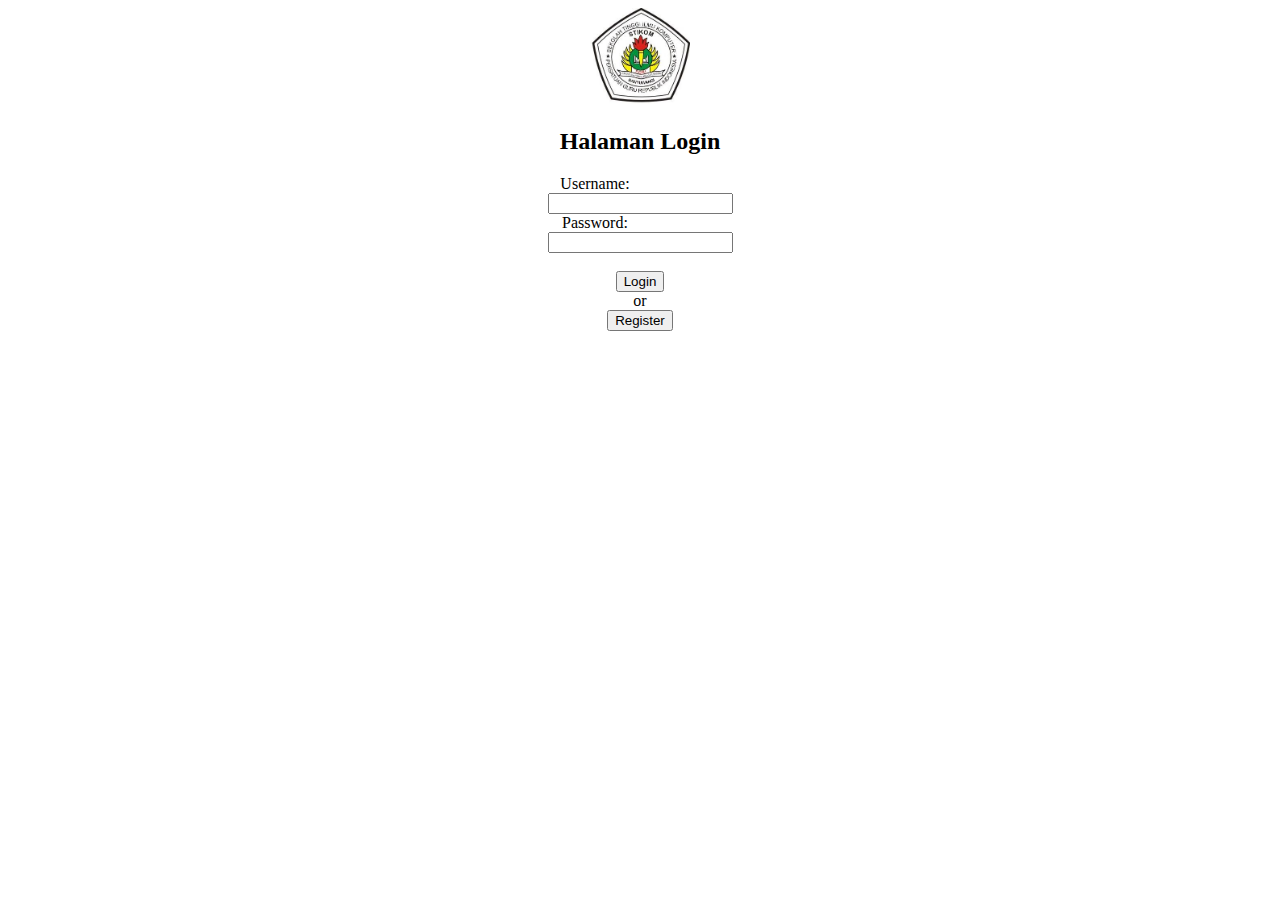
==== index.html @ c52e57b0 "Update and rename login.html to index.html" ====
<!DOCTYPE html>
<html lang="en">
<head>
    <meta charset="UTF-8">
    <meta name="viewport" content="width=device-width, initial-scale=1.0">
    <title>Login</title>
</head>
<body>
    <header>
        <center>
        <img src="logo.jpg" alt="Logo STIKOM" width="100">
        <h2>Halaman Login</h2>
        </center>
    </header>
    <main>
            <form action="login" method="post">
                <center>
                    <label for="username" style="margin-right: 90px;">Username:</label><br>
                    <input type="text" id="username" name="username"><br>
            
                    <label for="password" style="margin-right: 90px;">Password:</label><br>
                    <input type="password" id="password" name="password"><br><br>
            
                   <a href="beranda.html"><button type="button">Login</button></a><br>
                   or <br>
                   <a href="registrasi.html"><button type="button">Register</button></a>
                </center> 
            </form>
    </main>
    <footer>
    </footer>
</body>
</html>
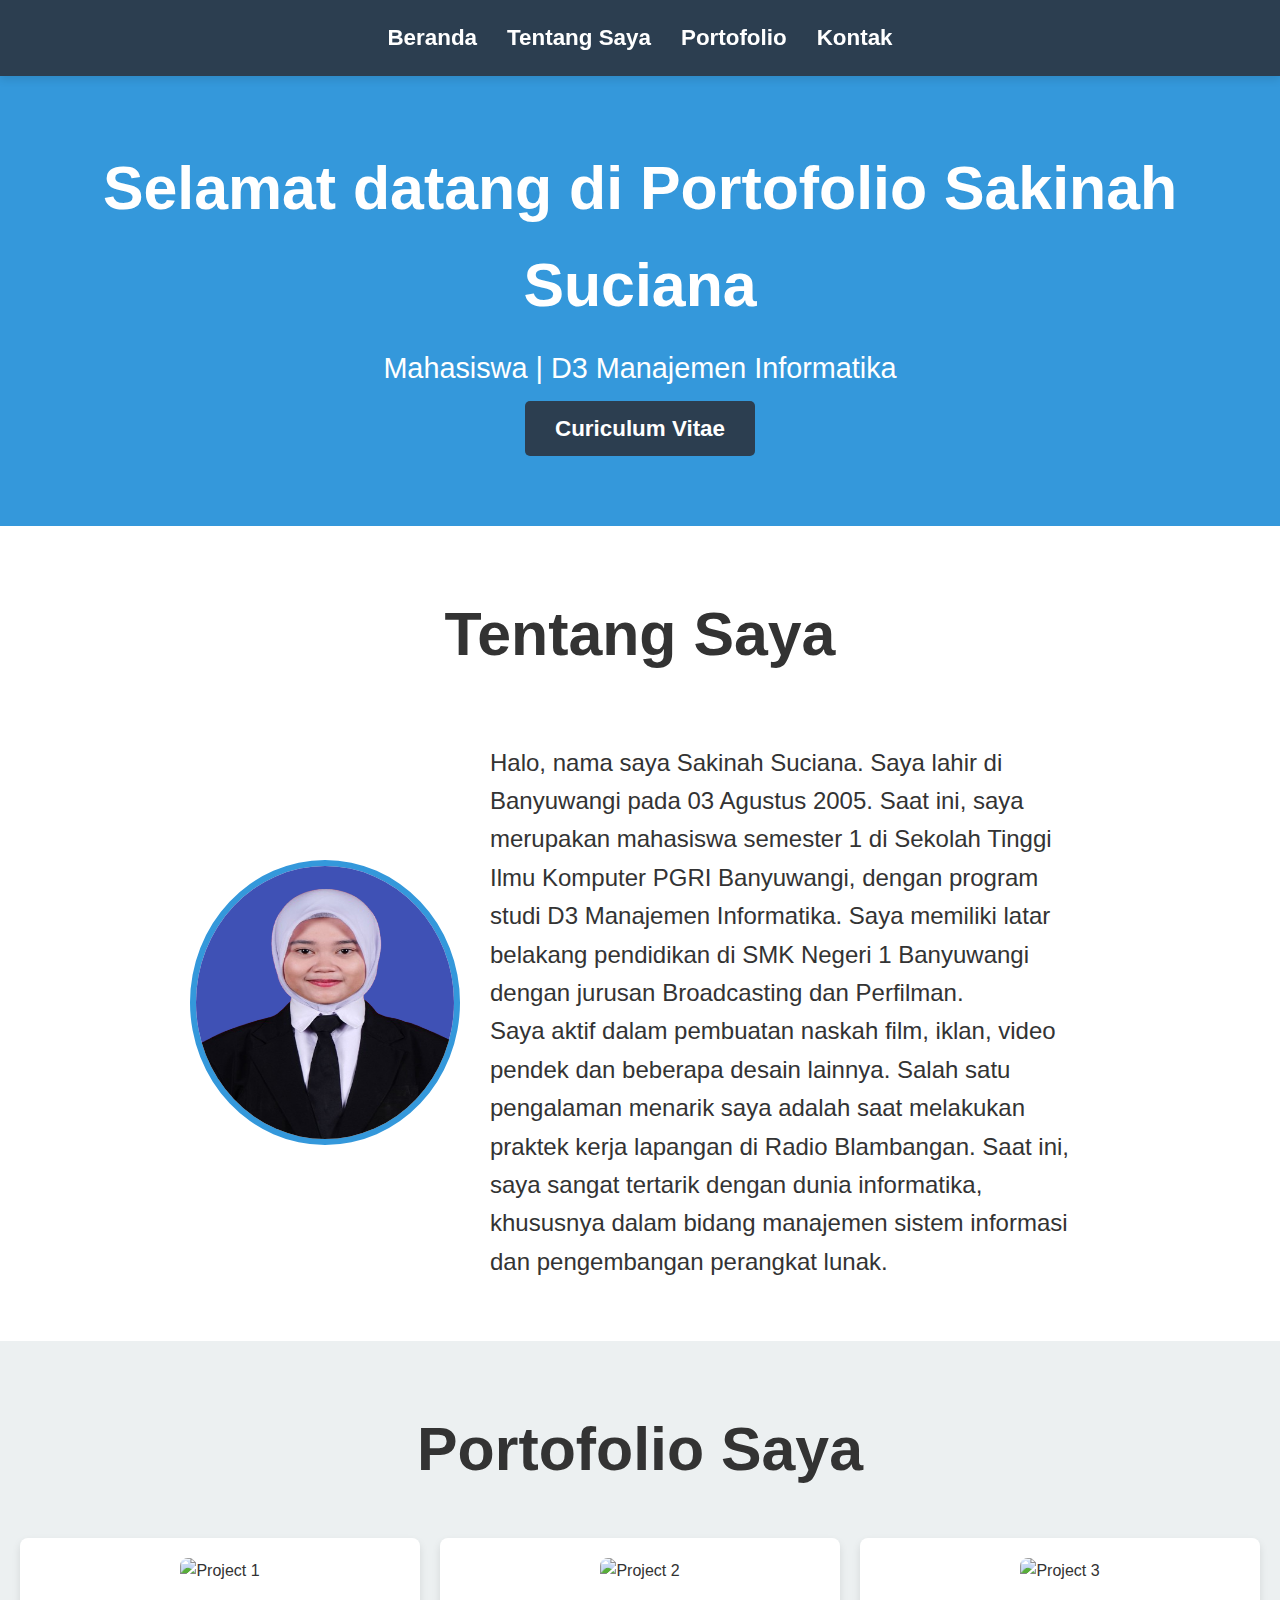
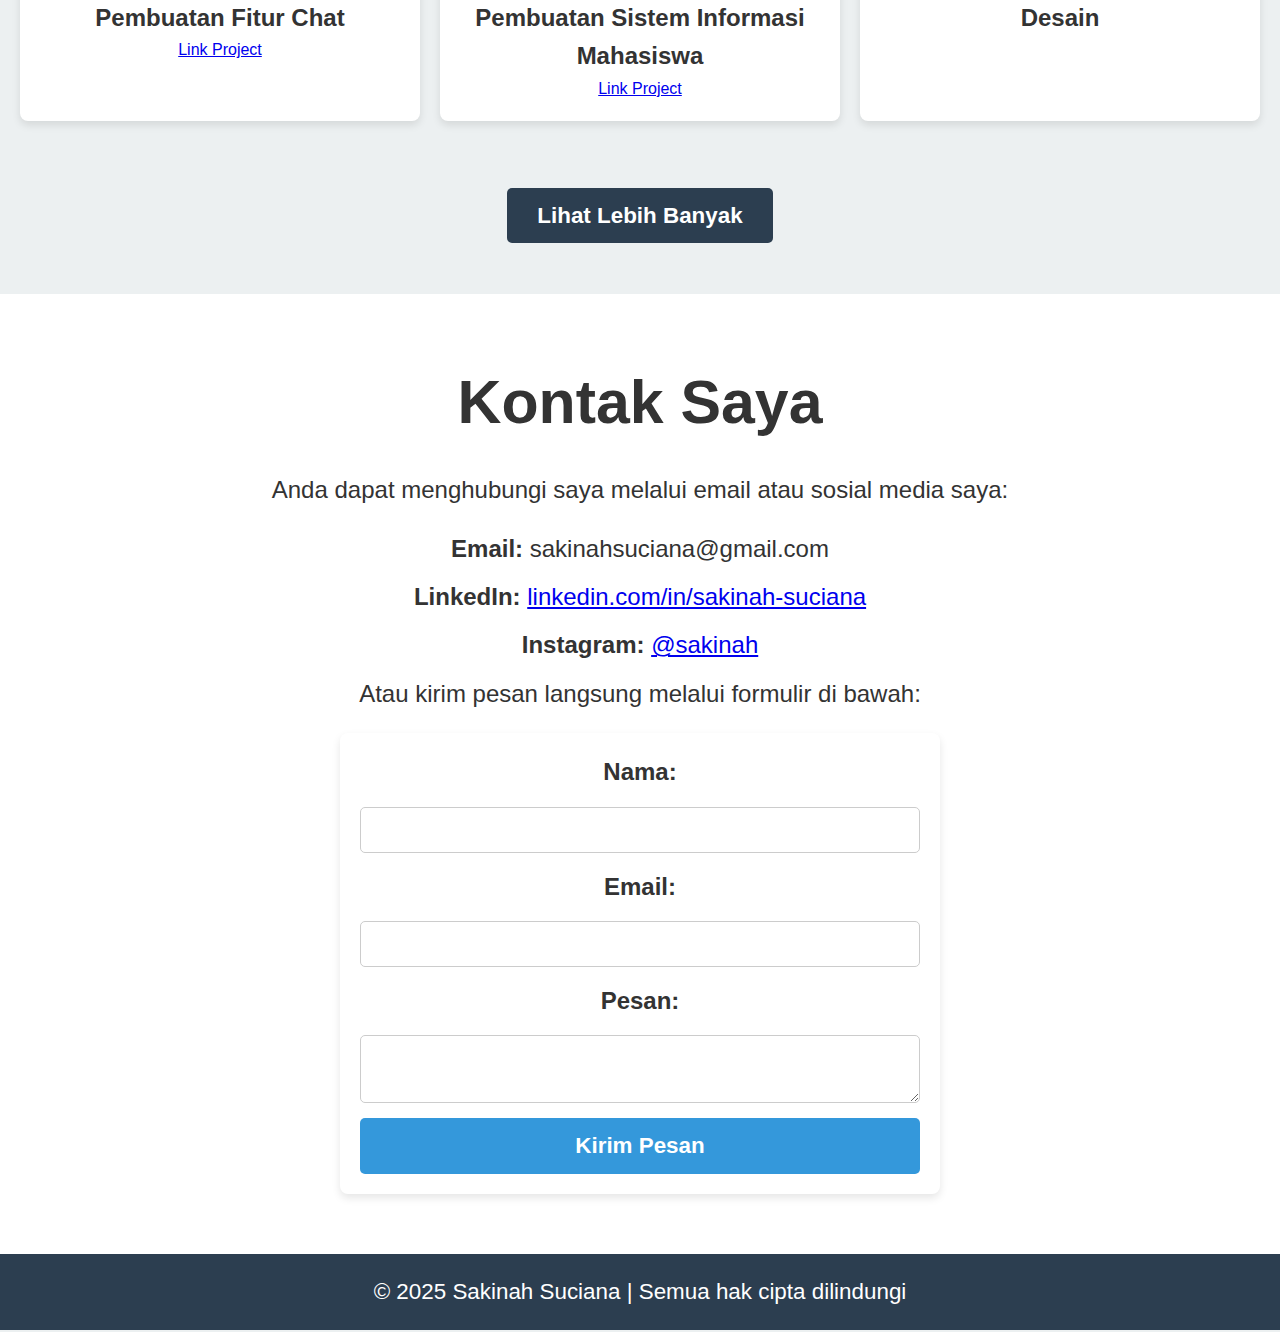
==== commit 03e2c0c0: "Ujian Akhir Semester" ====
--- a/index.html
+++ b/index.html
@@ -1,33 +1,100 @@
 <!DOCTYPE html>
-<html lang="en">
+<html lang="id">
 <head>
     <meta charset="UTF-8">
     <meta name="viewport" content="width=device-width, initial-scale=1.0">
-    <title>Login</title>
+    <title>Sakinah Suciana - Portofolio</title>
+    <link rel="stylesheet" href="styles.css">
 </head>
 <body>
     <header>
-        <center>
-        <img src="logo.jpg" alt="Logo STIKOM" width="100">
-        <h2>Halaman Login</h2>
-        </center>
+        <nav>
+            <ul>
+                <li><a href="#home">Beranda</a></li>
+                <li><a href="#about">Tentang Saya</a></li>
+                <li><a href="#portfolio">Portofolio</a></li>
+                <li><a href="#contact">Kontak</a></li>
+            </ul>
+        </nav>
     </header>
-    <main>
-            <form action="login" method="post">
-                <center>
-                    <label for="username" style="margin-right: 90px;">Username:</label><br>
-                    <input type="text" id="username" name="username"><br>
-            
-                    <label for="password" style="margin-right: 90px;">Password:</label><br>
-                    <input type="password" id="password" name="password"><br><br>
-            
-                   <a href="beranda.html"><button type="button">Login</button></a><br>
-                   or <br>
-                   <a href="registrasi.html"><button type="button">Register</button></a>
-                </center> 
-            </form>
-    </main>
+
+    <!-- Home Section -->
+    <section id="home" class="hero">
+        <div class="container">
+            <h1>Selamat datang di Portofolio Sakinah Suciana</h1>
+            <p>Mahasiswa | D3 Manajemen Informatika</p>
+            <a href="cv.html" class="cta-button">Curiculum Vitae</a>
+        </div>
+    </section>
+
+    <!-- About Section -->
+    <section id="about" class="about">
+        <div class="container">
+            <div class="about-content">
+                <h2>Tentang Saya</h2>
+                <div class="profile-container">
+                    <img src="sakinah.png" alt="Foto Sakinah Suciana" class="profile-image">
+                    <div class="bio">
+                        <p>Halo, nama saya Sakinah Suciana. Saya lahir di Banyuwangi pada 03 Agustus 2005. Saat ini, saya merupakan mahasiswa semester 1 di Sekolah Tinggi Ilmu Komputer PGRI Banyuwangi, dengan program studi D3 Manajemen Informatika. Saya memiliki latar belakang pendidikan di SMK Negeri 1 Banyuwangi dengan jurusan Broadcasting dan Perfilman.</p>
+                        <p>Saya aktif dalam pembuatan naskah film, iklan, video pendek dan beberapa desain lainnya. Salah satu pengalaman menarik saya adalah saat melakukan praktek kerja lapangan di Radio Blambangan. Saat ini, saya sangat tertarik dengan dunia informatika, khususnya dalam bidang manajemen sistem informasi dan pengembangan perangkat lunak.</p>
+                    </div>
+                </div>
+            </div>
+        </div>
+    </section>
+
+    <!-- Portfolio Section -->
+    <section id="portfolio" class="portfolio">
+        <div class="container">
+            <h2>Portofolio Saya</h2>
+            <div class="portfolio-grid">
+                <div class="portfolio-item">
+                    <img src="" alt="Project 1">
+                    <p>Pembuatan Fitur Chat</p>
+                    <a href="https://www.figma.com/design/HkJ35SzTS2v5U6WU0SyoSH/UTS-FIGMA?t=YzW3WCdgzpT68g0o-1">Link Project</a>
+                </div>
+                <div class="portfolio-item">
+                    <img src="" alt="Project 2">
+                    <p>Pembuatan Sistem Informasi Mahasiswa</p>
+                    <a href="https://www.figma.com/design/ifjexqb42TMJteQkdiCB2y/Untitled?node-id=0-1">Link Project</a>
+                </div>
+                <div class="portfolio-item">
+                    <img src="" alt="Project 3">
+                    <p>Desain</p>
+                </div>
+            </div>
+        </div><br><br><br>
+        <a href="more.html" class="cta-button">Lihat Lebih Banyak</a>
+    </section>
+   
+ <!-- Contact Section -->
+<section id="contact" class="contact">
+    <div class="container">
+        <h2>Kontak Saya</h2>
+        <p>Anda dapat menghubungi saya melalui email atau sosial media saya:</p>
+        <ul class="contact-list">
+            <li><strong>Email:</strong> sakinahsuciana@gmail.com</li>
+            <li><strong>LinkedIn:</strong> <a href="https://www.linkedin.com/in/sakinah-suciana" target="_blank">linkedin.com/in/sakinah-suciana</a></li>
+            <li><strong>Instagram:</strong> <a href="https://www.instagram.com/sakinahs._?igsh=MXN3bG50eWd5d3FpOA== " target="_blank">@sakinah</a></li>
+        </ul>
+        <p>Atau kirim pesan langsung melalui formulir di bawah:</p>
+        <form action="#" method="POST">
+            <label for="name">Nama:</label>
+            <input type="text" id="name" name="name" required>
+
+            <label for="email">Email:</label>
+            <input type="email" id="email" name="email" required>
+
+            <label for="message">Pesan:</label>
+            <textarea id="message" name="message" required></textarea>
+
+            <button type="submit">Kirim Pesan</button>
+        </form>
+    </div>
+</section>
+
     <footer>
+        <p>&copy; 2025 Sakinah Suciana | Semua hak cipta dilindungi</p>
     </footer>
 </body>
 </html>
--- a/styles.css
+++ b/styles.css
@@ -0,0 +1,295 @@
+/* Variabel */
+/* Ukuran besar untuk judul utama */
+/* Ukuran medium yang lebih besar */
+/* Ukuran kecil yang lebih besar */
+/* Global Styles */
+* {
+  margin: 0;
+  padding: 0;
+  box-sizing: border-box;
+}
+
+body {
+  padding-top: 60px; /* Sesuaikan dengan tinggi header */
+  font-family: "roboto", sans-serif;
+  background-color: #ecf0f1;
+  color: #333;
+  line-height: 1.6; /* Menambahkan jarak antar baris */
+}
+
+/* Header and Navigation */
+header {
+  position: fixed; /* Menjadikan menu tetap di posisi atas */
+  top: 0; /* Jarak dari atas layar */
+  left: 0; /* Jarak dari kiri layar */
+  width: 100%; /* Memastikan menu mencakup seluruh lebar layar */
+  background-color: #2c3e50;
+  color: white;
+  padding: 20px 0;
+  text-align: center;
+  z-index: 1000; /* Menjadikan elemen di atas elemen lainnya */
+  box-shadow: 0 4px 8px rgba(0, 0, 0, 0.1); /* Memberikan efek bayangan */
+}
+
+nav ul {
+  list-style-type: none;
+  display: flex;
+  justify-content: center; /* Menu diratakan di tengah */
+  margin: 0;
+  padding: 0;
+}
+
+nav ul li {
+  display: inline;
+  margin: 0 15px;
+}
+
+nav ul li a {
+  color: white;
+  text-decoration: none;
+  font-weight: bold;
+  font-size: 1.4rem;
+}
+
+nav ul li a:hover {
+  color: #3498db;
+}
+
+/* Hero Section */
+.hero {
+  background-color: #3498db;
+  color: white;
+  text-align: center;
+  padding: 80px 20px;
+}
+
+.hero h1 {
+  font-size: 3.8rem;
+  margin-bottom: 10px;
+}
+
+.hero p {
+  font-size: 1.8rem;
+  margin-bottom: 20px;
+}
+
+.cta-button {
+  background-color: #2c3e50;
+  color: white;
+  padding: 15px 30px;
+  text-decoration: none;
+  font-size: 1.4rem;
+  font-weight: bold;
+  border-radius: 5px;
+  transition: background-color 0.3s ease, transform 0.3s ease;
+}
+
+.cta-button:hover {
+  background-color: #2980b9; /* Warna hover yang lebih gelap untuk tombol */
+  transform: scale(1.05);
+}
+
+/* About Section */
+.about {
+  background-color: white;
+  padding: 60px 20px;
+  text-align: center;
+}
+
+.about-content h2 {
+  max-width: 900px;
+  margin: 0 auto;
+  font-size: 3.8rem;
+}
+
+.profile-container {
+  display: flex;
+  justify-content: center;
+  align-items: center;
+  gap: 30px;
+  margin-top: 40px;
+}
+
+.profile-image {
+  width: 270px;
+  height: 285px;
+  border-radius: 50%;
+  border: 6px solid #3498db;
+}
+
+.bio {
+  text-align: left;
+  max-width: 600px;
+  margin-top: 20px;
+  font-size: 1.5rem; /* Menyesuaikan ukuran font di bagian "Tentang Saya" */
+}
+
+/* Portfolio Section */
+.portfolio {
+  background-color: #ecf0f1;
+  padding: 60px 20px;
+  text-align: center;
+}
+
+.portfolio h2 {
+  margin-bottom: 40px;
+  font-size: 3.8rem;
+}
+
+.portfolio-grid {
+  display: grid;
+  grid-template-columns: repeat(auto-fit, minmax(250px, 1fr));
+  gap: 20px;
+}
+
+.portfolio-item {
+  background-color: white;
+  padding: 20px;
+  border-radius: 8px;
+  box-shadow: 0 4px 8px rgba(0, 0, 0, 0.1);
+}
+
+.portfolio-item img {
+  width: 100%;
+  border-radius: 8px;
+  margin-bottom: 15px;
+  transition: transform 0.3s ease;
+}
+
+.portfolio-item p {
+  font-size: 1.5rem; /* Menyesuaikan ukuran font di portfolio */
+  font-weight: bold;
+}
+
+/* Efek Hover pada Gambar di Portfolio */
+.portfolio-item img:hover {
+  transform: scale(1.1); /* Membesarkan gambar ketika hover */
+}
+
+/* Tombol "Lihat Lebih Banyak" */
+.more-button {
+  display: inline-block;
+  margin-top: 20px;
+  padding: 15px 30px;
+  background-color: #3498db;
+  color: white;
+  font-size: 1.4rem;
+  font-weight: bold;
+  text-decoration: none;
+  border-radius: 8px;
+  transition: background-color 0.3s ease, transform 0.3s ease;
+}
+.more-button:hover {
+  background-color: #2980b9; /* Warna hover tombol */
+  transform: scale(1.05);
+}
+
+.cv-section {
+  padding: 60px 20px;
+  text-align: center;
+  background-color: white;
+}
+
+.cv-section h1 {
+  font-size: 3.8rem;
+  margin-bottom: 20px;
+}
+
+.cv-viewer {
+  margin: 20px 0;
+  border: 1px solid #ccc;
+  border-radius: 8px;
+}
+
+.cv-section .cta-button {
+  display: inline-block;
+  margin-top: 20px;
+  padding: 15px 30px;
+  background-color: #3498db;
+  color: white;
+  font-size: 1.4rem;
+  font-weight: bold;
+  text-decoration: none;
+  border-radius: 8px;
+  transition: background-color 0.3s ease, transform 0.3s ease;
+}
+.cv-section .cta-button:hover {
+  background-color: #2980b9;
+  transform: scale(1.05);
+}
+
+/* Contact Section */
+.contact {
+  padding: 60px 20px;
+  text-align: center;
+  background-color: white;
+}
+
+.contact h2 {
+  margin-bottom: 20px;
+  font-size: 3.8rem;
+}
+
+.contact p {
+  font-size: 1.5rem;
+  margin-bottom: 20px;
+}
+
+.contact-list {
+  list-style-type: none;
+  padding: 0;
+}
+
+.contact-list li {
+  margin: 10px 0;
+  font-size: 1.5rem;
+}
+
+form {
+  display: grid;
+  gap: 15px;
+  max-width: 600px;
+  margin: 0 auto;
+  background-color: white;
+  padding: 20px;
+  border-radius: 8px;
+  box-shadow: 0 4px 8px rgba(0, 0, 0, 0.1);
+}
+
+form label {
+  font-size: 1.5rem;
+  font-weight: bold;
+}
+
+form input, form textarea {
+  padding: 10px;
+  font-size: 1.3rem;
+  border-radius: 5px;
+  border: 1px solid #ccc;
+}
+
+form button {
+  background-color: #3498db;
+  color: white;
+  padding: 15px 30px;
+  border: none;
+  border-radius: 5px;
+  cursor: pointer;
+  font-size: 1.4rem;
+  font-weight: bold;
+}
+
+form button:hover {
+  background-color: #2980b9; /* Warna hover tombol kirim */
+}
+
+/* Footer */
+footer {
+  text-align: center;
+  background-color: #2c3e50;
+  color: white;
+  padding: 20px;
+  font-size: 1.4rem; /* Ukuran font lebih besar pada footer */
+}
+
+/*# sourceMappingURL=styles.css.map */
